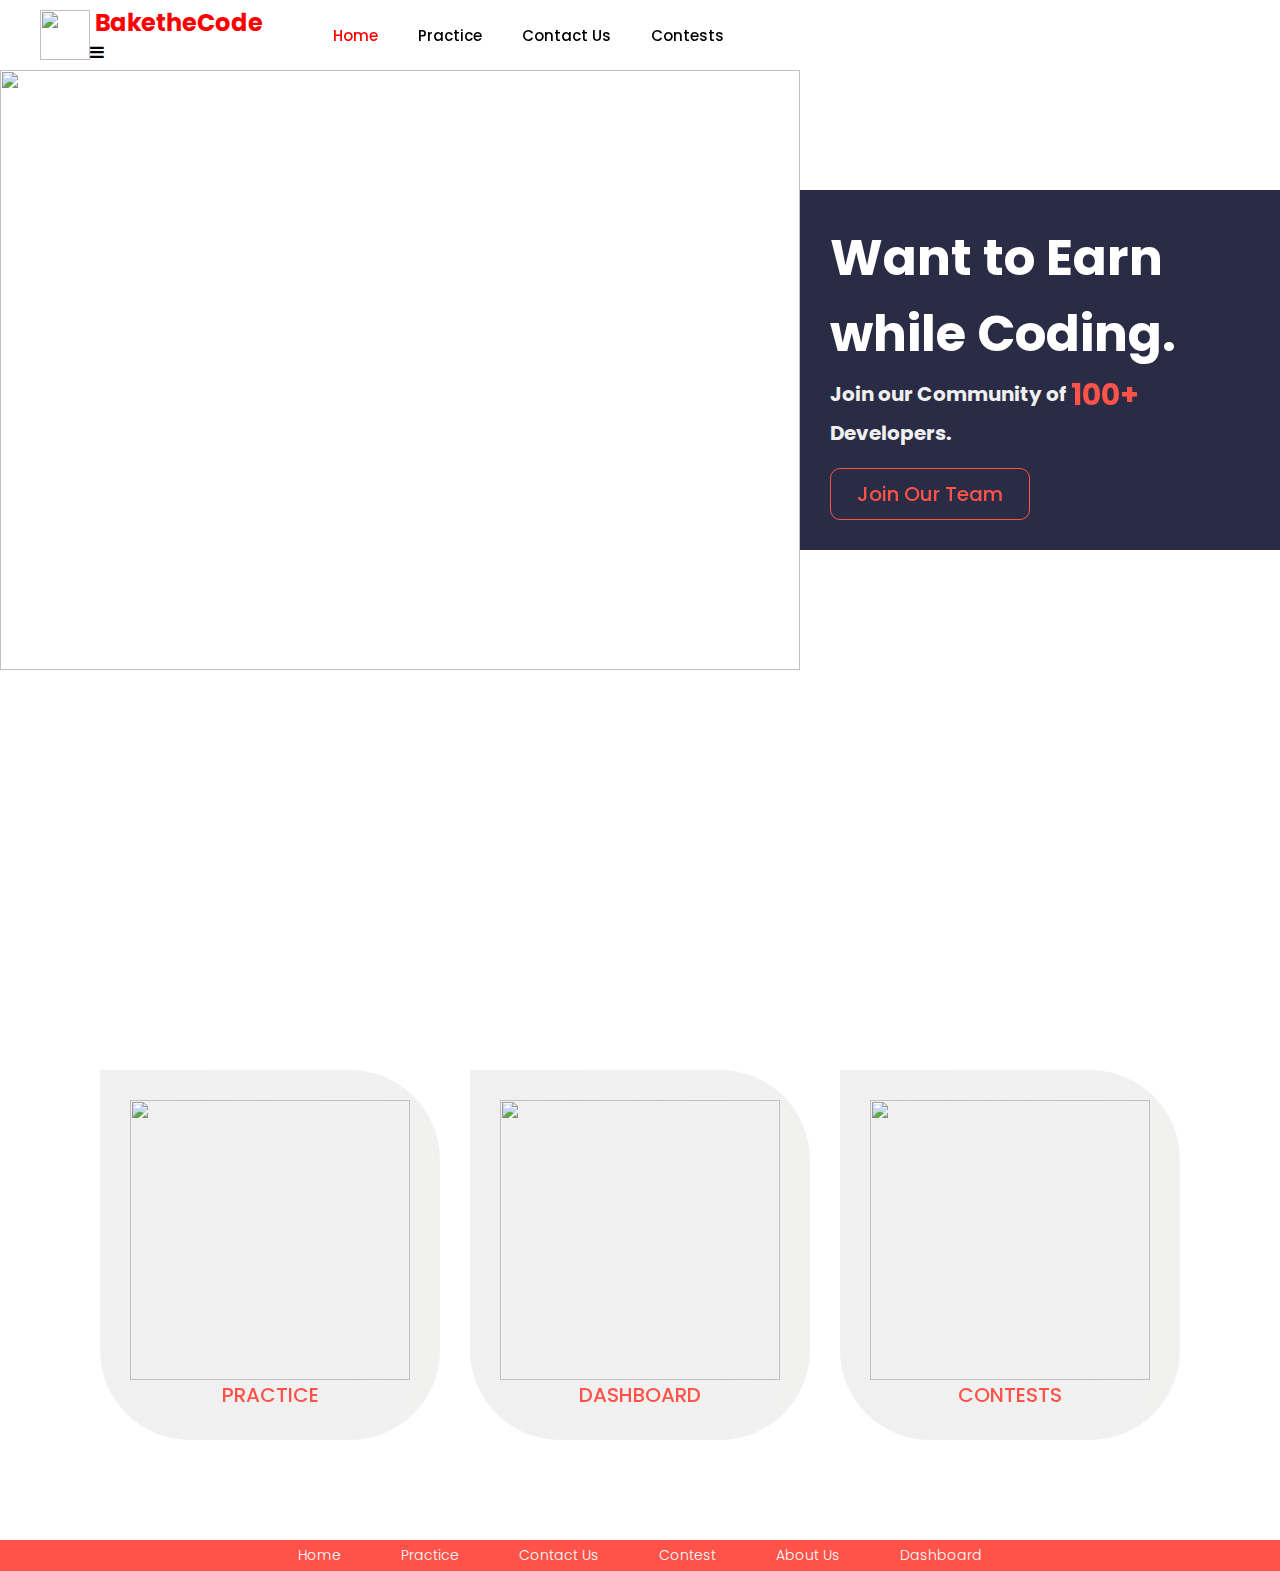
==== index.html @ 1bf8b15a "Update index.html" ====
<!DOCTYPE html>
<html lang="en">

<head>
    <meta charset="UTF-8">
    <meta name="viewport" content="width=device-width, initial-scale=1.0">
    <title>BaketheCode</title>
    <meta name="Author" content="BaketheCode" />
    <meta name="Description" content="Online Platform for Learning new Programming Languages and Online Coding Practices." />
    <meta name="Keywords" content="BaketheCode, bakethecode, Bakethecode, Online Coding Platform, Learn Coding Online, learn while code, earn while coding,
        learn C++, C, Java, C++ Practice problems, c practice problems, java practice problems, python practice problems, how to earn money while coding,
        best coding platform, best online coding platform, online coding compiler, online C++ compiler, online compilers for java, online compiler for python" />
    <link rel="stylesheet" href="https://cdnjs.cloudflare.com/ajax/libs/font-awesome/4.7.0/css/font-awesome.min.css">

    <link rel="stylesheet" href="css/style.css">
    <link rel="stylesheet" type="text/css" href="css/hover.css" media="all">
    <link rel="icon" href="/img/logo-red.png">
    <!--Including Sweetalert2 framework in the web app-->
    <script src="javascript/sweetalert/sweetalert2.min.js"></script>
    <link rel="stylesheet" href="javascript/sweetalert/sweetalert2.min.css">
</head>

<body>
    <!--Header-->
    <header id="header">
        <img src="img/logo-red.png" alt="" class="logo hvr-grow" height="50px" width="50px">
        <div class="logo-text">
            <h2 id="logo-text" style="color: red; padding-left: 5px;" class="logo-text">BaketheCode</h2>
            <i class="fa fa-bars" id="hamburger" onclick="mobileNav();"></i>
        </div>
        <ul id="nav">
            <li class="logo hvr-grow"><a href="index.html" style="color: red;">Home</a></li>
            <li class="logo hvr-grow"><a href="practice.html">Practice</a></li>
            <li class="logo hvr-grow"><a href="contact_us.html">Contact Us</a></li>
            <li class="logo hvr-grow"><a href="contests.html">Contests</a></li>
        </ul>
        <ul id="authentication-state-links">
            <li id="sign-in-link"><a href="Login.html" class="sign-in">Sign In</a></li>
            <li id="sign-up-link"><a href="Register.html" class="sign-up">Sign Up</a></li>
            <a href="" class="user-avatar-link">
                <div id="user-avatar">
                    <img src="img/logo-red.png" alt="" id="avatar" height="32px" width="32px">
                    <h5 id="username">username</h5>
                    <i class="fa fa-angle-down"></i>
                </div>
            </a>
            <li id="logout-link"><a href="" onclick="logout()" class="logout">Logout</a></li>
        </ul>
    </header>
    <!------Banner-->
    <section class="banner">
        <div class="banner-container">
            <img src="./svg/undraw_new_decade_n4qd.svg" alt="">
            <div class="banner-content">
                <h2>Want to Earn while Coding.</h2>
                <h3>Join our Community of <span class="hvr-wobble-vertical">100+</span> Developers.</h3>
                <a href="Register.html" class="sign-up hvr-grow">Join Our Team</a>
            </div>
        </div>
    </section>
    <!--<section class="banner-logged">
        <div class="banner-container">
            <img src="./svg/undraw_new_decade_n4qd.svg" alt="">
            <div class="banner-content">
                <h2>Want to Earn while Coding.</h2>
                <h3>Join our Community of <span class="hvr-wobble-vertical">100+</span> Developers.</h3>
                <a href="Register.html" class="sign-up hvr-grow">Join Our Team</a>
            </div>
        </div>
    </section>-->
    <section class="products">
        <a href="practice.html">
            <div class="card hvr-grow">
                <img src="./svg/undraw_programming_2svr.svg" alt="" class="hvr-wobble-vertical">
                <div>
                    <h3>PRACTICE</h3>
                </div>
            </div>
        </a>
        <a href="dashboard.html">
            <div class="card hvr-grow">
                <img src="./svg/undraw_dashboard_nklg.svg" alt="" class="hvr-wobble-vertical">
                <div>
                    <h3>DASHBOARD</h3>
                </div>
            </div>
        </a>
        <a href="contests.html">
            <div class="card hvr-grow">
                <img src="./svg/undraw_shared_workspace_hwky.svg" alt="" class="hvr-wobble-vertical">
                <div>
                    <h3>CONTESTS</h3>
                </div>
            </div>
        </a>
    </section>
    <!--Testimonials-->
    <!--Footer-->
    <section class="footer">
        <div class="links">
            <a href="index.html">Home</a>
            <a href="practice.html">Practice</a>
            <a href="contact_us.html">Contact Us</a>
            <a href="contests.html">Contest</a>
            <a href="about-us.html">About Us</a>
            <a href="dashboard.html">Dashboard</a>
        </div>
    </section>
    <script>
        // When the user scrolls the page, execute myFunction
        window.onscroll = function() {
            myFunction()
        };

        // Get the header
        var header = document.getElementById("header");
        var loggedheader = document.getElementById("logged-header");
        // Get the offset position of the navbar
        var sticky = header.offsetTop;

        // Add the sticky class to the header when you reach its scroll position. Remove "sticky" when you leave the scroll position
        function myFunction() {
            if (window.pageYOffset > sticky) {
                header.classList.add("sticky");

            } else {
                header.classList.remove("sticky");
            }
        }
    </script>
    <script>
        function mobileNav() {
            var height = document.getElementById("header");
            if (height.style.height === "40px") {
                document.getElementById("header").style.height = "295px";
                document.getElementById("nav").style.display = "block";
                document.getElementById("authentication-state-links").style.display = "block";
            } else {
                document.getElementById("header").style.height = "40px";
                document.getElementById("nav").style.display = "none";
                document.getElementById("authentication-state-links").style.display = "none";
            }
        }
    </script>
    <script src="https://www.gstatic.com/firebasejs/7.13.1/firebase-app.js"></script>
    <!-- TODO: Add SDKs for Firebase products that you want to use
     https://firebase.google.com/docs/web/setup#available-libraries -->
    <script src="https://www.gstatic.com/firebasejs/7.13.1/firebase-analytics.js"></script>
    <script src="https://www.gstatic.com/firebasejs/7.13.1/firebase-auth.js"></script>
    <script>
        function checkLogin() {
            firebase.auth().onAuthStateChanged(function(user) {
                if (user) {
                    // User is signed in.
                    console.log("User is already logged in.");
                    document.getElementById("sign-in-link").style.cssText = "display: none";
                    document.getElementById("sign-up-link").style.cssText = "display: none";
                    document.getElementById("logout-link").style.cssText = "display: flex";
                    document.getElementById("user-avatar").style.cssText = "display: flex";
                    document.getElementById("username").innerText = user.email;
                } else {
                    console.log("User is not logged in.");
                    document.getElementById("sign-in-link").style.cssText = "display: flex";
                    document.getElementById("sign-up-link").style.cssText = "display: flex";
                    document.getElementById("logout-link").style.cssText = "display: none";
                    document.getElementById("user-avatar").style.cssText = "display: none";
                }
            });
        }
    </script>
    <script>
        // Your web app's Firebase configuration
        var firebaseConfig = {
            apiKey: "AIzaSyAhqCG0zNjGhYKGLeEQfXMcdzbb8oHrRyE",
            authDomain: "bakethecode.firebaseapp.com",
            databaseURL: "https://bakethecode.firebaseio.com",
            projectId: "bakethecode",
            storageBucket: "bakethecode.appspot.com",
            messagingSenderId: "500298729385",
            appId: "1:500298729385:web:f976d794c09f415413a6b8",
            measurementId: "G-2XX6K8LV35"
        };
        // Initialize Firebase
        firebase.initializeApp(firebaseConfig);
        firebase.analytics();
        checkLogin();
    </script>

    <script src="javascript/index.js"></script>

</body>

</html>
---- css/style.css ----
@import url('https://fonts.googleapis.com/css?family=Poppins:400,500,600,700,800,900&display=swap');
    * {
        margin: 0;
        padding: 0;
        font-family: 'Poppins', sans-serif;
        box-sizing: border-box;
        transition: 0.2s;
    }
    
    html {
        scroll-behavior: smooth;
        transition: 0.1s;
    }
    
    body {
        width: 100%;
        min-height: 100vh;
        font-family: 'Poppins', sans-serif;
    }
    
    #header {
        position: sticky;
        top: 0;
        left: 0;
        width: 100%;
        z-index: 100;
        background: white;
        padding: 10px 40px;
        display: flex;
        align-items: center;
        height: 70px;
        justify-content: space-between;
    }
    
    #header ul {
        position: relative;
        display: flex;
        list-style-type: none;
    }
    
    #nav {
        justify-content: flex-start;
        align-items: center;
        margin-left: 50px;
        width: 100%;
    }
    
    #header ul li {
        position: relative;
        margin: 0px 20px;
    }
    
    #header ul li a {
        position: relative;
        color: black;
        font-size: 15px;
        text-decoration: none;
    }
    
    #header ul li a:hover {
        position: relative;
        color: #ff5349;
        cursor: pointer;
    }
    
    #header .sign-in,
    #header .sign-up,
    .sign-up,
    #header .logout {
        padding: 5px 15px 5px 15px;
        border: 1px solid #ff5349;
        border-radius: 10px;
        color: #ff5349;
        display: flex;
        align-items: center;
    }
    
    #header .sign-in:hover,
    #header .sign-up:hover,
    .sign-up:hover,
    #header .logout:hover {
        background: #ff5349;
        color: white;
        box-shadow: 0px 0px 10px 1px #ff5349;
    }
    
    #sign-in-link,
    #sign-up-link,
    #logout-link {
        display: none;
    }
    
    .sticky {
        align-items: center;
        width: 100%;
        z-index: 100;
        background: white;
        padding: 10px 40px;
        box-shadow: 0px 0px 10px 1px rgba(0, 0, 0, 0.1);
    }
    /*authentication state links */
    
    #authentication-state-links {
        flex-direction: row-reverse;
        width: 50%;
    }
    
    #user-avatar {
        background: rgba(248, 248, 248, 0.774);
        border-radius: 10px;
        display: none;
        position: static;
        flex-direction: row;
        align-items: center;
        z-index: 900;
        padding: 5px;
    }
    
    #user-avatar #username {
        margin: 0px 5px 0px 10px;
    }
    
    .banner {
        position: relative;
        min-height: 100vh;
        width: 100%;
    }
    
    .banner-container {
        display: flex;
        justify-content: space-between;
        align-items: center;
        position: relative;
    }
    
    .banner-container img {
        height: 600px;
        width: 800px;
    }
    
    .banner .banner-container .banner-content {
        display: flex;
        position: relative;
        padding: 30px;
        background: #292c44;
        flex-direction: column;
        justify-content: center;
    }
    
    .banner-content h2 {
        position: relative;
        font-size: 50px;
        color: white;
    }
    
    .banner-content h3 {
        position: relative;
        font-size: 20px;
        color: #f0f0f1;
    }
    
    .banner-content span {
        color: #ff5349;
        font-size: 30px;
    }
    
    .banner-content a {
        margin-top: 20px;
        text-align: center;
        padding: 10px;
        color: #ff5349;
        text-decoration: none;
        width: 200px;
    }
    
    .products {
        display: flex;
        position: relative;
        background-image: url(../svg/redbackground.svg);
        background-size: cover;
        width: 100%;
        padding: 100px;
        justify-content: space-between;
    }
    
    .products .card {
        display: flex;
        padding: 30px;
        flex-wrap: wrap;
        flex-direction: column;
        border-radius: 0px 90px 90px 90px;
        position: relative;
        background: linear-gradient(to right, #f0f0f1, #f1f1f0);
        justify-content: center;
        align-items: center;
    }
    
    .products .card:hover {
        box-shadow: 0px 1px 20px 1px rgba(0, 0, 0, 0.1);
        background: linear-gradient(to right, #f1f1f0, white);
    }
    
    .products .card img {
        height: 280px;
        width: 280px;
    }
    
    .products .card h3,
    a {
        text-decoration: none;
        font-weight: 500;
        color: #ff5349;
        font-size: 20px;
    }
    /*Customization of Footer Section */
    
    .footer {
        display: flex;
        position: relative;
        flex-direction: row;
        background-color: #292c44;
    }
    
    .footer .links {
        display: flex;
        width: 100%;
        background-color: #ff5349;
        justify-content: center;
        position: relative;
    }
    
    .footer .links a {
        position: relative;
        color: white;
        font-weight: 300;
        font-size: 14px;
        margin: 5px 30px;
    }
    
    .footer .links a:hover {
        text-decoration: underline;
    }
    /* Login Page Designs *****************************/
    /*Login Page as .login and signup page as .signup*/
    
    .login-container {
        min-height: 100vh;
        background: url(/svg/login-page.svg);
        background-size: cover;
        position: relative;
        display: flex;
        flex-direction: column;
    }
    
    .main-container {
        display: absolute;
    }
    
    .bg {
        animation: slide 3s ease-in-out infinite alternate;
        background-image: linear-gradient(-60deg, #18cdca 50%, #4f80e1 50%);
        bottom: 0;
        left: -50%;
        opacity: .5;
        position: fixed;
        right: -50%;
        top: 0;
        z-index: -1;
    }
    
    .bg2 {
        animation-direction: alternate-reverse;
        animation-duration: 4s;
    }
    
    .bg3 {
        animation-duration: 5s;
    }
    
    @keyframes slide {
        0% {
            transform: translateX(-25%);
        }
        100% {
            transform: translateX(25%);
        }
    }
    
    .signup-container {
        min-height: 100vh;
        position: relative;
        display: flex;
        flex-direction: column;
    }
    
    @keyframes bg-pan-left {
        0% {
            background-position: 100% 50%
        }
        100% {
            background-position: 0 50%
        }
    }
    
    .login-header,
    .signup-header {
        position: absolute;
        width: 100%;
    }
    
    .login-header ul,
    .signup-header ul {
        display: flex;
        list-style-type: none;
        justify-content: flex-end;
        margin-right: 50px;
        align-items: center;
    }
    
    .login-header ul li,
    .signup-header ul li {
        position: relative;
        padding: 20px;
    }
    
    .login-header ul li a,
    .signup-header ul li a {
        color: white;
        font-size: 1em;
        font-weight: 300;
    }
    
    .login-header ul li a:hover,
    .signup-header ul li a:hover {
        color: #ff5349;
    }
    
    #Register,
    #Login {
        display: block;
        padding: 10px 20px;
        border: 1px solid #18c;
        border-radius: 10px;
    }
    
    #Register:hover,
    #Login:hover {
        background: #4f80e1;
        color: white;
        border: 1px solid #4f80e1;
    }
    
    .login-form-container,
    .signup-form-container {
        background: url(/svg/login-box-svg.svg) center;
        display: flex;
        background-size: cover;
        background-repeat: no-repeat;
        position: relative;
        flex-direction: column;
        align-items: center;
        margin: auto;
        padding: 100px 100px 0px 100px;
        border-radius: 20px;
    }
    
    .login-content,
    .signup-content {
        display: flex;
        position: relative;
        flex-direction: column;
        align-items: center;
        top: -70px;
    }
    
    .login-form-container h2,
    .signup-form-container h2 {
        color: white;
        font-size: 40px;
        position: relative;
    }
    
    .login-form-container img,
    .signup-form-container img {
        position: relative;
        height: 100px;
        width: 100px;
    }
    
    .login-form-container h1,
    .signup-form-container h1 {
        font-size: 30px;
        position: relative;
        color: #4ce9ac;
    }
    
    .login-form-container h3,
    .signup-form-container h3 {
        color: #4f80e1;
        position: relative;
        font-size: 25px;
        font-weight: 600;
    }
    
    .login-form,
    .signup-form {
        display: flex;
        position: relative;
        flex-direction: column;
        top: -40px;
    }
    
    .login-form .input,
    .signup-form .input {
        margin-top: 20px;
        position: relative;
        display: flex;
        align-items: center;
        border: 1px solid #ddd;
    }
    
    .login-form .input:focus,
    .signup-form .input:focus {
        border-color: #ff5349;
    }
    
    .login-form .input input,
    .signup-form .input input {
        border: none;
        width: 88%;
        padding: 5px;
        outline: none;
        border-width: 0px;
    }
    
    .login-form .input input::placeholder,
    .signup-form .input input::placeholder {
        color: rgba(0, 0, 0, 0.2);
    }
    
    .login-form .input img,
    .signup-form .input img {
        height: 30px;
        width: 30px;
        padding: 5px;
        background: #4f80e1;
    }
    /* For login.html page */
    
    #forgot-password {
        display: flex;
        text-align: right;
        padding: 8px;
        justify-content: flex-end;
        font-size: 10px;
        text-decoration: underline;
        color: #9a9b9a;
    }
    
    .login-form .login {
        background: #4ce9ac;
        border: none;
        padding: 8px;
        color: white;
        font-size: 16px;
        outline: none;
    }
    
    .signup-form .signup {
        background: #4ce9ac;
        border: none;
        margin-top: 20px;
        padding: 8px;
        color: white;
        font-size: 16px;
        outline: none;
    }
    
    .login-form .login:hover,
    .signup-form .signup:hover {
        background: #4f80e1;
    }
    
    .seperate-hr {
        display: flex;
        position: relative;
        justify-content: space-between;
        align-items: center;
        top: 10px;
    }
    
    .seperate-hr p {
        font-size: 16px;
        color: rgba(0, 0, 0, 0.4);
    }
    
    .hr {
        width: 90px;
        background: rgba(0, 0, 0, 0.1);
        height: 1px;
    }
    
    .login-form .create-account,
    .signup-form .existing-user {
        font-size: 13px;
        text-align: center;
        margin: 10px;
        text-decoration: underline;
        color: #4f80e1;
    }
    
    .design {
        font-size: 12px;
        text-align: center;
        margin-top: 20px;
    }
    
    .design span {
        color: red;
    }
    /**********Media Queries for Multiple Device support and Resonsive website */
    
    @media only screen and (min-width: 1400px) {
        .banner-container img {
            height: 60%;
            width: 80%;
        }
        .products {
            padding: 100px 200px;
        }
        .products .card {
            padding: 60px;
        }
    }
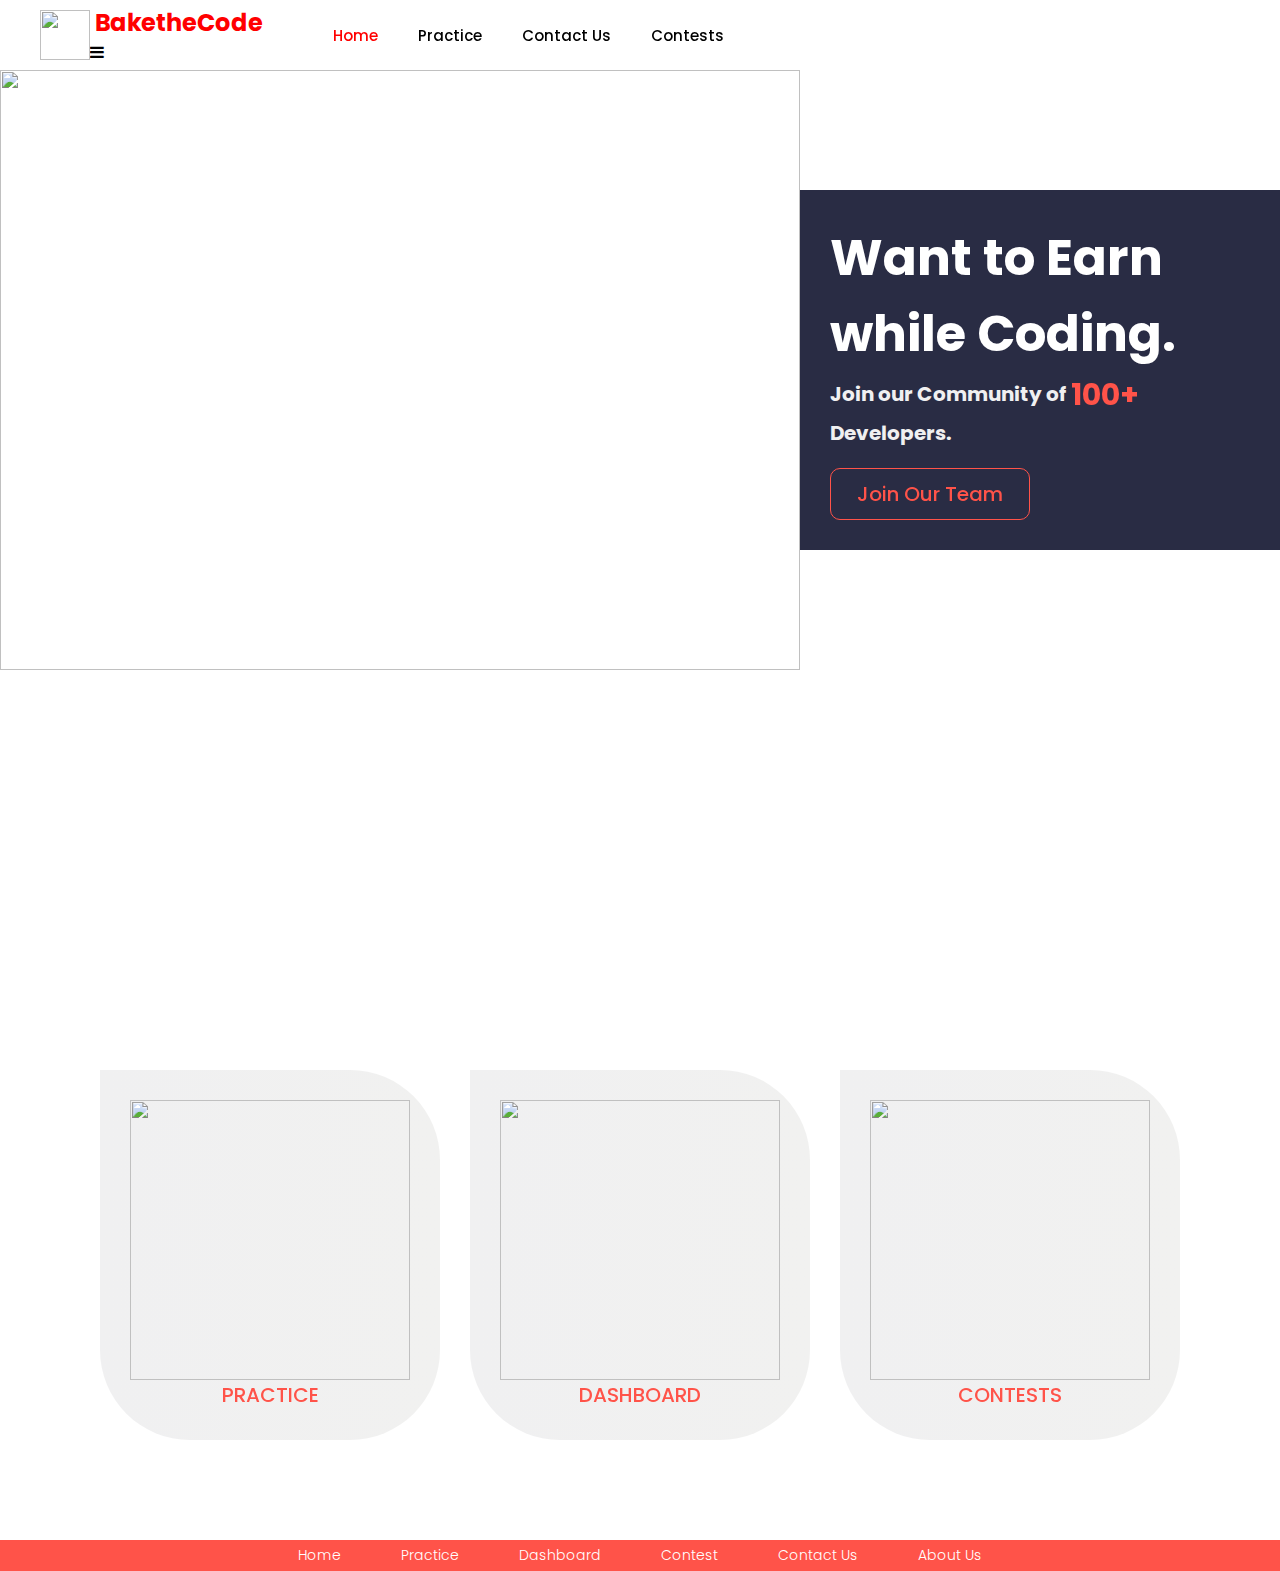
==== commit 75835dc9: "updated footer links arrangement" ====
--- a/index.html
+++ b/index.html
@@ -24,7 +24,7 @@
     <!--Header-->
     <header id="header">
         <img src="img/logo-red.png" alt="" class="logo hvr-grow" height="50px" width="50px">
-        <div class="logo-text">
+        <div class="logo-text" id="mobile-nav">
             <h2 id="logo-text" style="color: red; padding-left: 5px;" class="logo-text">BaketheCode</h2>
             <i class="fa fa-bars" id="hamburger" onclick="mobileNav();"></i>
         </div>
@@ -100,10 +100,10 @@
         <div class="links">
             <a href="index.html">Home</a>
             <a href="practice.html">Practice</a>
+            <a href="dashboard.html">Dashboard</a>
+            <a href="contests.html">Contest</a>
             <a href="contact_us.html">Contact Us</a>
-            <a href="contests.html">Contest</a>
             <a href="about-us.html">About Us</a>
-            <a href="dashboard.html">Dashboard</a>
         </div>
     </section>
     <script>
@@ -128,20 +128,7 @@
             }
         }
     </script>
-    <script>
-        function mobileNav() {
-            var height = document.getElementById("header");
-            if (height.style.height === "40px") {
-                document.getElementById("header").style.height = "295px";
-                document.getElementById("nav").style.display = "block";
-                document.getElementById("authentication-state-links").style.display = "block";
-            } else {
-                document.getElementById("header").style.height = "40px";
-                document.getElementById("nav").style.display = "none";
-                document.getElementById("authentication-state-links").style.display = "none";
-            }
-        }
-    </script>
+
     <script src="https://www.gstatic.com/firebasejs/7.13.1/firebase-app.js"></script>
     <!-- TODO: Add SDKs for Firebase products that you want to use
      https://firebase.google.com/docs/web/setup#available-libraries -->
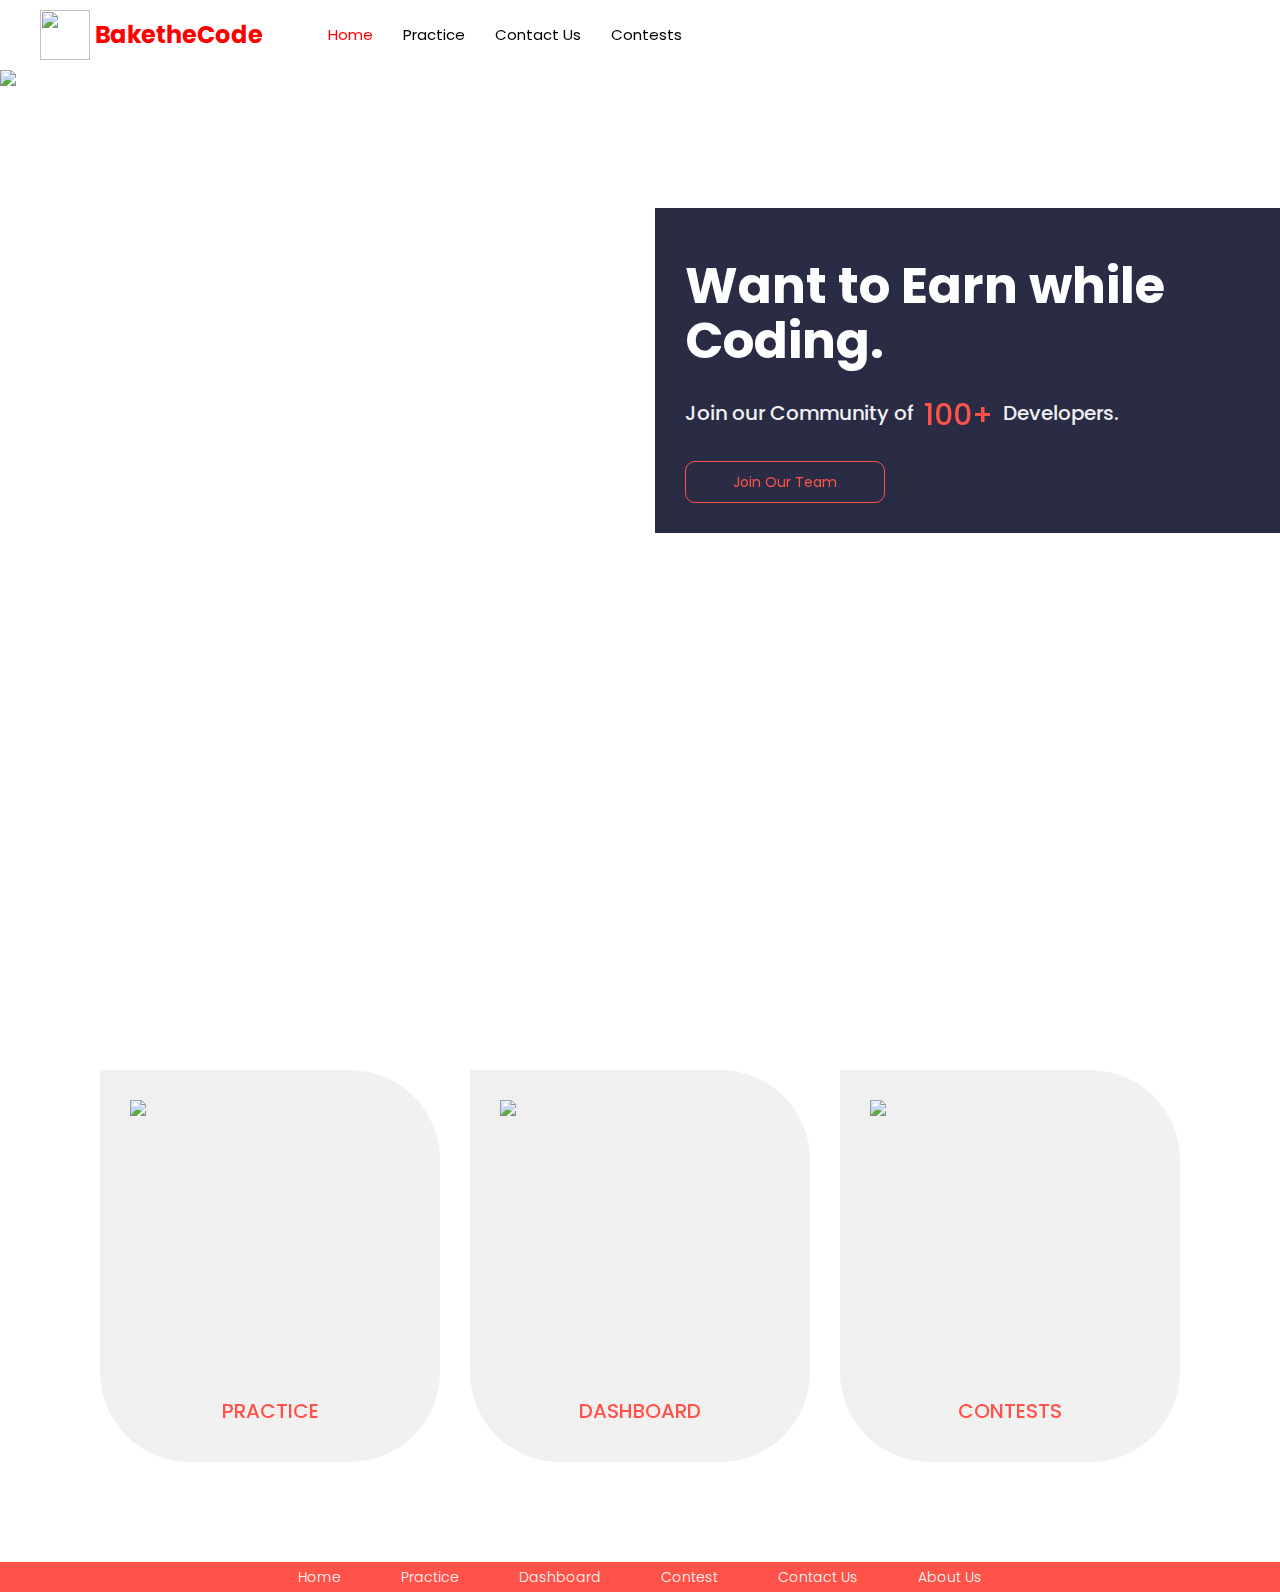
==== commit f5bf7425: "updated modals" ====
--- a/index.html
+++ b/index.html
@@ -4,24 +4,56 @@
 <head>
     <meta charset="UTF-8">
     <meta name="viewport" content="width=device-width, initial-scale=1.0">
+
+    <!--Website Information for SEO-->
     <title>BaketheCode</title>
     <meta name="Author" content="BaketheCode" />
     <meta name="Description" content="Online Platform for Learning new Programming Languages and Online Coding Practices." />
     <meta name="Keywords" content="BaketheCode, bakethecode, Bakethecode, Online Coding Platform, Learn Coding Online, learn while code, earn while coding,
         learn C++, C, Java, C++ Practice problems, c practice problems, java practice problems, python practice problems, how to earn money while coding,
         best coding platform, best online coding platform, online coding compiler, online C++ compiler, online compilers for java, online compiler for python" />
-    <link rel="stylesheet" href="https://cdnjs.cloudflare.com/ajax/libs/font-awesome/4.7.0/css/font-awesome.min.css">
-
+
+    <!-- Schema.org markup for Google+ -->
+    <meta itemprop="name" content="BaketheCode">
+    <meta itemprop="description" content="Online Platform for Learning new Programming Languages and Online Coding Practices.">
+    <meta itemprop="image" content="https://s3.amazonaws.com/creativetim_bucket/products/12/opt_login_template.jpg">
+
+    <!-- Twitter Card data -->
+    <meta name="twitter:card" content="summary">
+    <meta name="twitter:site" content="bakethecode.me">
+    <meta name="twitter:title" content="BaketheCode">
+    <meta name="twitter:description" content="Online Platform for Learning new Programming Languages and Online Coding Practices.">
+    <meta name="twitter:creator" content="@theroushan">
+    <meta name="twitter:image" content="https://s3.amazonaws.com/creativetim_bucket/products/12/opt_login_template.jpg">
+
+    <!-- Open Graph data -->
+    <meta property="og:title" content="BaketheCode" />
+    <meta property="og:type" content="article" />
+    <meta property="og:url" content="https://bakethecode.me" />
+    <meta property="og:image" content="https://s3.amazonaws.com/creativetim_bucket/products/12/opt_login_template.jpg" />
+    <meta property="og:description" content="Online Platform for Learning new Programming Languages and Online Coding Practices." />
+    <meta property="og:site_name" content="BaketheCode" />
+
+    <link rel="icon" href="/img/logo-red.png">
+
+    <!-- Including required CSS -->
+    <link href="css/bootstrap/bootstrap.css" rel="stylesheet" />
+    <link href="css/bootstrap/login-register.css" rel="stylesheet" />
     <link rel="stylesheet" href="css/style.css">
     <link rel="stylesheet" type="text/css" href="css/hover.css" media="all">
-    <link rel="icon" href="/img/logo-red.png">
-    <!--Including Sweetalert2 framework in the web app-->
-    <script src="javascript/sweetalert/sweetalert2.min.js"></script>
-    <link rel="stylesheet" href="javascript/sweetalert/sweetalert2.min.css">
+
+    <!--Including Required Javascript Files-->
+    <script src="css/bootstrap/jquery-1.10.2.js" type="text/javascript"></script>
+    <script src="css/bootstrap/bootstrap.js" type="text/javascript"></script>
+
+    <!-- Fontawesome CDN Network -->
+    <link rel="stylesheet" href="https://cdnjs.cloudflare.com/ajax/libs/font-awesome/4.7.0/css/font-awesome.min.css">
+    <link rel="stylesheet" href="https://netdna.bootstrapcdn.com/font-awesome/4.0.3/css/font-awesome.css">
+
 </head>
 
 <body>
-    <!--Header-->
+    <!-- Header -->
     <header id="header">
         <img src="img/logo-red.png" alt="" class="logo hvr-grow" height="50px" width="50px">
         <div class="logo-text" id="mobile-nav">
@@ -35,8 +67,8 @@
             <li class="logo hvr-grow"><a href="contests.html">Contests</a></li>
         </ul>
         <ul id="authentication-state-links">
-            <li id="sign-in-link"><a href="Login.html" class="sign-in">Sign In</a></li>
-            <li id="sign-up-link"><a href="Register.html" class="sign-up">Sign Up</a></li>
+            <li id="sign-in-link"><a class="sign-in" data-toggle="modal" href="javascript:void(0)" onclick="openLoginModal();">Sign In</a></li>
+            <li id="sign-up-link"><a class="sign-up" data-toggle="modal" href="javascript:void(0)" onclick="openRegisterModal();" style="background-color: #ff5349; color: white;">Sign Up</a></li>
             <a href="" class="user-avatar-link">
                 <div id="user-avatar">
                     <img src="img/logo-red.png" alt="" id="avatar" height="32px" width="32px">
@@ -44,34 +76,101 @@
                     <i class="fa fa-angle-down"></i>
                 </div>
             </a>
-            <li id="logout-link"><a href="" onclick="logout()" class="logout">Logout</a></li>
+            <li id="logout-link"><a href="index.html" onclick="logout()" class="logout">Logout</a></li>
         </ul>
     </header>
+
+    <!-- Modal Box for User Signin and SignUp -->
+    <div class="modal fade login" id="loginModal">
+        <div class="modal-dialog login animated">
+            <div class="modal-content">
+                <div class="modal-header">
+                    <button type="button" class="close" data-dismiss="modal" aria-hidden="true">&times;</button>
+                    <h4 class="modal-title">Login with</h4>
+                </div>
+                <div class="modal-body">
+                    <div class="box">
+                        <div class="content">
+                            <div class="social">
+                                <a class="circle github" href="#">
+                                    <i class="fa fa-github fa-fw"></i>
+                                </a>
+                                <a id="google_login" class="circle google" href="#" onclick="signInWithGoogle();">
+                                    <i class="fa fa-google-plus fa-fw"></i>
+                                </a>
+                                <a id="facebook_login" class="circle facebook" href="#">
+                                    <i class="fa fa-facebook fa-fw"></i>
+                                </a>
+                            </div>
+                            <div class="division">
+                                <div class="line l"></div>
+                                <span>or</span>
+                                <div class="line r"></div>
+                            </div>
+                            <div class="error"></div>
+                            <div class="form loginBox">
+                                <form method="" action="" accept-charset="UTF-8" id="login-form">
+                                    <input id="login-email" class="form-control" type="text" placeholder="Email" name="email">
+                                    <input id="login-password" class="form-control" type="password" placeholder="Password" name="password">
+                                    <input class="btn btn-default btn-login" type="button" value="Login" onclick="login()">
+                                    <a href="forgot_password.html" style="color: #ff5349;">Forgot Password?</a>
+                                </form>
+                            </div>
+                        </div>
+                    </div>
+                    <div class="box">
+                        <div class="content registerBox" style="display:none;">
+                            <div class="form">
+                                <form method="" html="{:multipart=>true}" data-remote="true" action="" accept-charset="UTF-8" id="signup-form">
+                                    <input id="signup-email" class="form-control" type="text" placeholder="Email" name="email">
+                                    <input id="signup-password" class="form-control" type="password" placeholder="Password" name="password">
+                                    <input id="signup-password-confirmation" class="form-control" type="password" placeholder="Repeat Password" name="password_confirmation">
+                                    <input class="btn btn-default btn-register" type="button" value="Create account" name="commit" onclick="signup()">
+                                </form>
+                            </div>
+                        </div>
+                    </div>
+                </div>
+                <div class=" modal-footer">
+                    <div class="forgot login-footer">
+                        <span>Looking to
+                             <a href="javascript: showRegisterForm();" style="color: #ff5349;">create an account</a>
+                        ?</span>
+                    </div>
+                    <div class="forgot register-footer" style="display:none">
+                        <span>Already have an account?</span>
+                        <a href="javascript: showLoginForm();" style="color: #ff5349;">Login</a>
+                    </div>
+                </div>
+            </div>
+        </div>
+    </div>
+    </div>
     <!------Banner-->
     <section class="banner">
         <div class="banner-container">
-            <img src="./svg/undraw_new_decade_n4qd.svg" alt="">
+            <img src="./svg/undraw_new_decade_n4qd.svg" alt=" ">
             <div class="banner-content">
                 <h2>Want to Earn while Coding.</h2>
                 <h3>Join our Community of <span class="hvr-wobble-vertical">100+</span> Developers.</h3>
-                <a href="Register.html" class="sign-up hvr-grow">Join Our Team</a>
+                <a href="javascript: openLoginModal();" class="sign-up hvr-grow">Join Our Team</a>
             </div>
         </div>
     </section>
-    <!--<section class="banner-logged">
-        <div class="banner-container">
-            <img src="./svg/undraw_new_decade_n4qd.svg" alt="">
-            <div class="banner-content">
+    <!--<section class="banner-logged ">
+        <div class="banner-container ">
+            <img src="./svg/undraw_new_decade_n4qd.svg " alt=" ">
+            <div class="banner-content ">
                 <h2>Want to Earn while Coding.</h2>
-                <h3>Join our Community of <span class="hvr-wobble-vertical">100+</span> Developers.</h3>
-                <a href="Register.html" class="sign-up hvr-grow">Join Our Team</a>
+                <h3>Join our Community of <span class="hvr-wobble-vertical ">100+</span> Developers.</h3>
+                <a href="Register.html " class="sign-up hvr-grow ">Join Our Team</a>
             </div>
         </div>
     </section>-->
     <section class="products">
         <a href="practice.html">
             <div class="card hvr-grow">
-                <img src="./svg/undraw_programming_2svr.svg" alt="" class="hvr-wobble-vertical">
+                <img src="./svg/undraw_programming_2svr.svg" alt=" " class="hvr-wobble-vertical">
                 <div>
                     <h3>PRACTICE</h3>
                 </div>
@@ -79,7 +178,7 @@
         </a>
         <a href="dashboard.html">
             <div class="card hvr-grow">
-                <img src="./svg/undraw_dashboard_nklg.svg" alt="" class="hvr-wobble-vertical">
+                <img src="./svg/undraw_dashboard_nklg.svg" alt=" " class="hvr-wobble-vertical">
                 <div>
                     <h3>DASHBOARD</h3>
                 </div>
@@ -87,7 +186,7 @@
         </a>
         <a href="contests.html">
             <div class="card hvr-grow">
-                <img src="./svg/undraw_shared_workspace_hwky.svg" alt="" class="hvr-wobble-vertical">
+                <img src="./svg/undraw_shared_workspace_hwky.svg" alt=" " class="hvr-wobble-vertical">
                 <div>
                     <h3>CONTESTS</h3>
                 </div>
@@ -114,11 +213,10 @@
 
         // Get the header
         var header = document.getElementById("header");
-        var loggedheader = document.getElementById("logged-header");
         // Get the offset position of the navbar
         var sticky = header.offsetTop;
 
-        // Add the sticky class to the header when you reach its scroll position. Remove "sticky" when you leave the scroll position
+        // Add the sticky class to the header when you reach its scroll position. Remove "sticky " when you leave the scroll position
         function myFunction() {
             if (window.pageYOffset > sticky) {
                 header.classList.add("sticky");
@@ -129,52 +227,31 @@
         }
     </script>
 
-    <script src="https://www.gstatic.com/firebasejs/7.13.1/firebase-app.js"></script>
+    <script src="https://www.gstatic.com/firebasejs/7.13.1/firebase-app.js "></script>
     <!-- TODO: Add SDKs for Firebase products that you want to use
      https://firebase.google.com/docs/web/setup#available-libraries -->
-    <script src="https://www.gstatic.com/firebasejs/7.13.1/firebase-analytics.js"></script>
-    <script src="https://www.gstatic.com/firebasejs/7.13.1/firebase-auth.js"></script>
+    <script src="https://www.gstatic.com/firebasejs/7.13.1/firebase-analytics.js "></script>
+    <script src="https://www.gstatic.com/firebasejs/7.13.1/firebase-auth.js "></script>
+    <script src="javascript/app.js "></script>
     <script>
-        function checkLogin() {
-            firebase.auth().onAuthStateChanged(function(user) {
-                if (user) {
-                    // User is signed in.
-                    console.log("User is already logged in.");
-                    document.getElementById("sign-in-link").style.cssText = "display: none";
-                    document.getElementById("sign-up-link").style.cssText = "display: none";
-                    document.getElementById("logout-link").style.cssText = "display: flex";
-                    document.getElementById("user-avatar").style.cssText = "display: flex";
-                    document.getElementById("username").innerText = user.email;
-                } else {
-                    console.log("User is not logged in.");
-                    document.getElementById("sign-in-link").style.cssText = "display: flex";
-                    document.getElementById("sign-up-link").style.cssText = "display: flex";
-                    document.getElementById("logout-link").style.cssText = "display: none";
-                    document.getElementById("user-avatar").style.cssText = "display: none";
-                }
-            });
-        }
+        firebase.auth().onAuthStateChanged(function(user) {
+            if (user) {
+                // User is signed in.
+                console.log("User is already logged in.");
+                document.getElementById("sign-in-link").style.cssText = "display: none ";
+                document.getElementById("sign-up-link").style.cssText = "display: none ";
+                document.getElementById("logout-link").style.cssText = "display: flex ";
+                document.getElementById("user-avatar").style.cssText = "display: flex ";
+                document.getElementById("username").innerText = user.email;
+            } else {
+                console.log("User is not logged in.");
+                document.getElementById("sign-in-link").style.cssText = "display: flex ";
+                document.getElementById("sign-up-link").style.cssText = "display: flex ";
+                document.getElementById("logout-link").style.cssText = "display: none ";
+                document.getElementById("user-avatar").style.cssText = "display: none ";
+            }
+        });
     </script>
-    <script>
-        // Your web app's Firebase configuration
-        var firebaseConfig = {
-            apiKey: "AIzaSyAhqCG0zNjGhYKGLeEQfXMcdzbb8oHrRyE",
-            authDomain: "bakethecode.firebaseapp.com",
-            databaseURL: "https://bakethecode.firebaseio.com",
-            projectId: "bakethecode",
-            storageBucket: "bakethecode.appspot.com",
-            messagingSenderId: "500298729385",
-            appId: "1:500298729385:web:f976d794c09f415413a6b8",
-            measurementId: "G-2XX6K8LV35"
-        };
-        // Initialize Firebase
-        firebase.initializeApp(firebaseConfig);
-        firebase.analytics();
-        checkLogin();
-    </script>
-
-    <script src="javascript/index.js"></script>
-
 </body>
 
 </html>--- a/css/bootstrap/login-register.css
+++ b/css/bootstrap/login-register.css
@@ -0,0 +1,320 @@
+/*
+ *
+ * login-register modal
+ * 
+ * 
+ */
+
+
+/*  Shake animation  */
+
+@charset "UTF-8";
+.animated {
+    -webkit-animation-duration: 1s;
+    -moz-animation-duration: 1s;
+    -o-animation-duration: 1s;
+    animation-duration: 1s;
+    -webkit-animation-fill-mode: both;
+    -moz-animation-fill-mode: both;
+    -o-animation-fill-mode: both;
+    animation-fill-mode: both;
+}
+
+.animated.hinges {
+    -webkit-animation-duration: 2s;
+    -moz-animation-duration: 2s;
+    -o-animation-duration: 2s;
+    animation-duration: 2s;
+}
+
+.animated.slow {
+    -webkit-animation-duration: 3s;
+    -moz-animation-duration: 3s;
+    -o-animation-duration: 3s;
+    animation-duration: 3s;
+}
+
+.animated.snail {
+    -webkit-animation-duration: 4s;
+    -moz-animation-duration: 4s;
+    -o-animation-duration: 4s;
+    animation-duration: 4s;
+}
+
+@-webkit-keyframes shake {
+    0%,
+    100% {
+        -webkit-transform: translateX(0);
+    }
+    10%,
+    30%,
+    50%,
+    70%,
+    90% {
+        -webkit-transform: translateX(-10px);
+    }
+    20%,
+    40%,
+    60%,
+    80% {
+        -webkit-transform: translateX(10px);
+    }
+}
+
+@-moz-keyframes shake {
+    0%,
+    100% {
+        -moz-transform: translateX(0);
+    }
+    10%,
+    30%,
+    50%,
+    70%,
+    90% {
+        -moz-transform: translateX(-10px);
+    }
+    20%,
+    40%,
+    60%,
+    80% {
+        -moz-transform: translateX(10px);
+    }
+}
+
+@-o-keyframes shake {
+    0%,
+    100% {
+        -o-transform: translateX(0);
+    }
+    10%,
+    30%,
+    50%,
+    70%,
+    90% {
+        -o-transform: translateX(-10px);
+    }
+    20%,
+    40%,
+    60%,
+    80% {
+        -o-transform: translateX(10px);
+    }
+}
+
+@keyframes shake {
+    0%,
+    100% {
+        transform: translateX(0);
+    }
+    10%,
+    30%,
+    50%,
+    70%,
+    90% {
+        transform: translateX(-10px);
+    }
+    20%,
+    40%,
+    60%,
+    80% {
+        transform: translateX(10px);
+    }
+}
+
+.shake {
+    -webkit-animation-name: shake;
+    -moz-animation-name: shake;
+    -o-animation-name: shake;
+    animation-name: shake;
+}
+
+.blur-background {
+    filter: blur(8px);
+    -webkit-filter: blur(8px);
+}
+
+.modal {
+    background: rgba(0, 0, 0, 0.5);
+}
+
+.login .modal-dialog {
+    width: 350px;
+}
+
+.login .modal-footer {
+    border-top: 0;
+    margin-top: 0px;
+    padding: 10px 20px 20px;
+}
+
+.login .modal-header {
+    border: 0 none;
+    padding: 15px 15px 15px;
+    /*     padding: 11px 15px; */
+}
+
+.login .division {
+    float: none;
+    margin: 0 auto 18px;
+    overflow: hidden;
+    position: relative;
+    text-align: center;
+    width: 100%;
+}
+
+.login .division .line {
+    border-top: 1px solid #DFDFDF;
+    position: absolute;
+    top: 10px;
+    width: 34%;
+}
+
+.login .division .line.l {
+    left: 0;
+}
+
+.login .division .line.r {
+    right: 0;
+}
+
+.login .division span {
+    color: #424242;
+    font-size: 17px;
+}
+
+.login .box .social {
+    float: none;
+    margin: 0 auto 30px;
+    text-align: center;
+}
+
+.login .social .circle {
+    background-color: #EEEEEE;
+    color: #FFFFFF;
+    border-radius: 100px;
+    display: inline-block;
+    margin: 0 17px;
+    padding: 15px;
+}
+
+.login .social .circle .fa {
+    font-size: 16px;
+}
+
+.login .social .facebook {
+    background-color: #455CA8;
+    color: #FFFFFF;
+}
+
+.login .social .google {
+    background-color: #F74933;
+}
+
+.login .social .github {
+    background-color: #403A3A;
+}
+
+.login .facebook:hover {
+    background-color: #6E83CD;
+}
+
+.login .google:hover {
+    background-color: #FF7566;
+}
+
+.login .github:hover {
+    background-color: #4D4D4d;
+    ;
+}
+
+.login .forgot {
+    color: #797979;
+    margin-left: 0;
+    overflow: hidden;
+    text-align: center;
+    width: 100%;
+}
+
+.login .btn-login,
+.registerBox .btn-register {
+    background-color: #ff5349;
+    border-color: #ff5349;
+    border-width: 0;
+    color: #FFFFFF;
+    display: block;
+    margin: 0 auto;
+    padding: 15px 50px;
+    text-transform: uppercase;
+    width: 100%;
+}
+
+.login .btn-login:hover,
+.registerBox .btn-register:hover {
+    background-color: #da241b;
+    color: #FFFFFF;
+}
+
+.login .form-control {
+    border-radius: 3px;
+    background-color: rgba(0, 0, 0, 0.09);
+    box-shadow: 0 1px 0px 0px rgba(0, 0, 0, 0.09) inset;
+    color: #FFFFFF;
+}
+
+.login .form-control:hover {
+    background-color: rgba(0, 0, 0, .16);
+}
+
+.login .form-control:focus {
+    box-shadow: 0 1px 0 0 rgba(0, 0, 0, 0.04) inset;
+    background-color: rgba(0, 0, 0, 0.23);
+    color: #FFFFFF;
+}
+
+.login .box .form input[type="text"],
+.login .box .form input[type="password"] {
+    border-radius: 3px;
+    border: none;
+    color: #333333;
+    font-size: 16px;
+    height: 46px;
+    margin-bottom: 5px;
+    padding: 13px 12px;
+    width: 100%;
+}
+
+@media (max-width:400px) {
+    .login .modal-dialog {
+        width: 100%;
+    }
+}
+
+.big-login,
+.big-register {
+    background-color: #ff5349;
+    color: #FFFFFF;
+    border-radius: 7px;
+    border-width: 2px;
+    font-size: 14px;
+    font-style: normal;
+    outline: none;
+    font-weight: 200;
+    padding: 16px 60px;
+    text-transform: uppercase;
+    transition: all 0.3s ease 0s;
+}
+
+.big-login:hover {
+    background-color: #da241b;
+    color: #FFFFFF;
+}
+
+.big-register {
+    background-color: rgba(0, 0, 0, .0);
+    color: #ff5349;
+    border-color: #ff5349;
+}
+
+.big-register:hover {
+    border-color: #da241b
+}--- a/css/style.css
+++ b/css/style.css
@@ -1,534 +1,762 @@
-    @import url('https://fonts.googleapis.com/css?family=Poppins:400,500,600,700,800,900&display=swap');
-    * {
-        margin: 0;
-        padding: 0;
-        font-family: 'Poppins', sans-serif;
-        box-sizing: border-box;
-        transition: 0.2s;
-    }
-    
-    html {
-        scroll-behavior: smooth;
-        transition: 0.1s;
-    }
-    
-    body {
-        width: 100%;
-        min-height: 100vh;
-        font-family: 'Poppins', sans-serif;
-    }
-    
-    #header {
-        position: sticky;
-        top: 0;
-        left: 0;
-        width: 100%;
-        z-index: 100;
-        background: white;
-        padding: 10px 40px;
-        display: flex;
-        align-items: center;
-        height: 70px;
-        justify-content: space-between;
-    }
-    
-    #header ul {
-        position: relative;
-        display: flex;
-        list-style-type: none;
-    }
-    
-    #nav {
-        justify-content: flex-start;
-        align-items: center;
-        margin-left: 50px;
-        width: 100%;
-    }
-    
-    #header ul li {
-        position: relative;
-        margin: 0px 20px;
-    }
-    
-    #header ul li a {
-        position: relative;
-        color: black;
-        font-size: 15px;
-        text-decoration: none;
-    }
-    
-    #header ul li a:hover {
-        position: relative;
-        color: #ff5349;
-        cursor: pointer;
-    }
-    
-    #header .sign-in,
-    #header .sign-up,
-    .sign-up,
-    #header .logout {
-        padding: 5px 15px 5px 15px;
-        border: 1px solid #ff5349;
-        border-radius: 10px;
-        color: #ff5349;
-        display: flex;
-        align-items: center;
-    }
-    
-    #header .sign-in:hover,
-    #header .sign-up:hover,
-    .sign-up:hover,
-    #header .logout:hover {
-        background: #ff5349;
-        color: white;
-        box-shadow: 0px 0px 10px 1px #ff5349;
-    }
-    
-    #sign-in-link,
-    #sign-up-link,
-    #logout-link {
-        display: none;
-    }
-    
-    .sticky {
-        align-items: center;
-        width: 100%;
-        z-index: 100;
-        background: white;
-        padding: 10px 40px;
-        box-shadow: 0px 0px 10px 1px rgba(0, 0, 0, 0.1);
-    }
-    /*authentication state links */
-    
-    #authentication-state-links {
-        flex-direction: row-reverse;
-        width: 50%;
-    }
-    
-    #user-avatar {
-        background: rgba(248, 248, 248, 0.774);
-        border-radius: 10px;
-        display: none;
-        position: static;
-        flex-direction: row;
-        align-items: center;
-        z-index: 900;
-        padding: 5px;
-    }
-    
-    #user-avatar #username {
-        margin: 0px 5px 0px 10px;
-    }
-    
-    .banner {
-        position: relative;
-        min-height: 100vh;
-        width: 100%;
-    }
-    
-    .banner-container {
-        display: flex;
-        justify-content: space-between;
-        align-items: center;
-        position: relative;
-    }
-    
-    .banner-container img {
-        height: 600px;
-        width: 800px;
-    }
-    
-    .banner .banner-container .banner-content {
-        display: flex;
-        position: relative;
-        padding: 30px;
-        background: #292c44;
-        flex-direction: column;
-        justify-content: center;
-    }
-    
-    .banner-content h2 {
-        position: relative;
-        font-size: 50px;
-        color: white;
-    }
-    
-    .banner-content h3 {
-        position: relative;
-        font-size: 20px;
-        color: #f0f0f1;
-    }
-    
-    .banner-content span {
-        color: #ff5349;
-        font-size: 30px;
-    }
-    
-    .banner-content a {
-        margin-top: 20px;
-        text-align: center;
-        padding: 10px;
-        color: #ff5349;
-        text-decoration: none;
-        width: 200px;
-    }
-    
-    .products {
-        display: flex;
-        position: relative;
-        background-image: url(../svg/redbackground.svg);
-        background-size: cover;
-        width: 100%;
-        padding: 100px;
-        justify-content: space-between;
-    }
-    
-    .products .card {
-        display: flex;
-        padding: 30px;
-        flex-wrap: wrap;
-        flex-direction: column;
-        border-radius: 0px 90px 90px 90px;
-        position: relative;
-        background: linear-gradient(to right, #f0f0f1, #f1f1f0);
-        justify-content: center;
-        align-items: center;
-    }
-    
-    .products .card:hover {
-        box-shadow: 0px 1px 20px 1px rgba(0, 0, 0, 0.1);
-        background: linear-gradient(to right, #f1f1f0, white);
-    }
-    
-    .products .card img {
-        height: 280px;
-        width: 280px;
-    }
-    
-    .products .card h3,
-    a {
-        text-decoration: none;
-        font-weight: 500;
-        color: #ff5349;
-        font-size: 20px;
-    }
-    /*Customization of Footer Section */
-    
-    .footer {
-        display: flex;
-        position: relative;
-        flex-direction: row;
-        background-color: #292c44;
-    }
-    
-    .footer .links {
-        display: flex;
-        width: 100%;
-        background-color: #ff5349;
-        justify-content: center;
-        position: relative;
-    }
-    
-    .footer .links a {
-        position: relative;
-        color: white;
-        font-weight: 300;
-        font-size: 14px;
-        margin: 5px 30px;
-    }
-    
-    .footer .links a:hover {
-        text-decoration: underline;
-    }
-    /* Login Page Designs *****************************/
-    /*Login Page as .login and signup page as .signup*/
-    
-    .login-container {
-        min-height: 100vh;
-        background: url(/svg/login-page.svg);
-        background-size: cover;
-        position: relative;
-        display: flex;
-        flex-direction: column;
-    }
-    
-    .main-container {
-        display: absolute;
-    }
-    
-    .bg {
-        animation: slide 3s ease-in-out infinite alternate;
-        background-image: linear-gradient(-60deg, #18cdca 50%, #4f80e1 50%);
-        bottom: 0;
-        left: -50%;
-        opacity: .5;
-        position: fixed;
-        right: -50%;
-        top: 0;
-        z-index: -1;
-    }
-    
-    .bg2 {
-        animation-direction: alternate-reverse;
-        animation-duration: 4s;
-    }
-    
-    .bg3 {
-        animation-duration: 5s;
-    }
-    
-    @keyframes slide {
-        0% {
-            transform: translateX(-25%);
-        }
-        100% {
-            transform: translateX(25%);
-        }
-    }
-    
-    .signup-container {
-        min-height: 100vh;
-        position: relative;
-        display: flex;
-        flex-direction: column;
-    }
-    
-    @keyframes bg-pan-left {
-        0% {
-            background-position: 100% 50%
-        }
-        100% {
-            background-position: 0 50%
-        }
-    }
-    
-    .login-header,
-    .signup-header {
-        position: absolute;
-        width: 100%;
-    }
-    
-    .login-header ul,
-    .signup-header ul {
-        display: flex;
-        list-style-type: none;
-        justify-content: flex-end;
-        margin-right: 50px;
-        align-items: center;
-    }
-    
-    .login-header ul li,
-    .signup-header ul li {
-        position: relative;
-        padding: 20px;
-    }
-    
-    .login-header ul li a,
-    .signup-header ul li a {
-        color: white;
-        font-size: 1em;
-        font-weight: 300;
-    }
-    
-    .login-header ul li a:hover,
-    .signup-header ul li a:hover {
-        color: #ff5349;
-    }
-    
-    #Register,
-    #Login {
-        display: block;
-        padding: 10px 20px;
-        border: 1px solid #18c;
-        border-radius: 10px;
-    }
-    
-    #Register:hover,
-    #Login:hover {
-        background: #4f80e1;
-        color: white;
-        border: 1px solid #4f80e1;
-    }
-    
-    .login-form-container,
-    .signup-form-container {
-        background: url(/svg/login-box-svg.svg) center;
-        display: flex;
-        background-size: cover;
-        background-repeat: no-repeat;
-        position: relative;
-        flex-direction: column;
-        align-items: center;
-        margin: auto;
-        padding: 100px 100px 0px 100px;
-        border-radius: 20px;
-    }
-    
-    .login-content,
-    .signup-content {
-        display: flex;
-        position: relative;
-        flex-direction: column;
-        align-items: center;
-        top: -70px;
-    }
-    
-    .login-form-container h2,
-    .signup-form-container h2 {
-        color: white;
-        font-size: 40px;
-        position: relative;
-    }
-    
-    .login-form-container img,
-    .signup-form-container img {
-        position: relative;
-        height: 100px;
-        width: 100px;
-    }
-    
-    .login-form-container h1,
-    .signup-form-container h1 {
-        font-size: 30px;
-        position: relative;
-        color: #4ce9ac;
-    }
-    
-    .login-form-container h3,
-    .signup-form-container h3 {
-        color: #4f80e1;
-        position: relative;
-        font-size: 25px;
-        font-weight: 600;
-    }
-    
-    .login-form,
-    .signup-form {
-        display: flex;
-        position: relative;
-        flex-direction: column;
-        top: -40px;
-    }
-    
-    .login-form .input,
-    .signup-form .input {
-        margin-top: 20px;
-        position: relative;
-        display: flex;
-        align-items: center;
-        border: 1px solid #ddd;
-    }
-    
-    .login-form .input:focus,
-    .signup-form .input:focus {
-        border-color: #ff5349;
-    }
-    
-    .login-form .input input,
-    .signup-form .input input {
-        border: none;
-        width: 88%;
-        padding: 5px;
-        outline: none;
-        border-width: 0px;
-    }
-    
-    .login-form .input input::placeholder,
-    .signup-form .input input::placeholder {
-        color: rgba(0, 0, 0, 0.2);
-    }
-    
-    .login-form .input img,
-    .signup-form .input img {
-        height: 30px;
-        width: 30px;
-        padding: 5px;
-        background: #4f80e1;
-    }
-    /* For login.html page */
-    
-    #forgot-password {
-        display: flex;
-        text-align: right;
-        padding: 8px;
-        justify-content: flex-end;
-        font-size: 10px;
-        text-decoration: underline;
-        color: #9a9b9a;
-    }
-    
-    .login-form .login {
-        background: #4ce9ac;
-        border: none;
-        padding: 8px;
-        color: white;
-        font-size: 16px;
-        outline: none;
-    }
-    
-    .signup-form .signup {
-        background: #4ce9ac;
-        border: none;
-        margin-top: 20px;
-        padding: 8px;
-        color: white;
-        font-size: 16px;
-        outline: none;
-    }
-    
-    .login-form .login:hover,
-    .signup-form .signup:hover {
-        background: #4f80e1;
-    }
-    
-    .seperate-hr {
-        display: flex;
-        position: relative;
-        justify-content: space-between;
-        align-items: center;
-        top: 10px;
-    }
-    
-    .seperate-hr p {
-        font-size: 16px;
-        color: rgba(0, 0, 0, 0.4);
-    }
-    
-    .hr {
-        width: 90px;
-        background: rgba(0, 0, 0, 0.1);
-        height: 1px;
-    }
-    
-    .login-form .create-account,
-    .signup-form .existing-user {
-        font-size: 13px;
-        text-align: center;
-        margin: 10px;
-        text-decoration: underline;
-        color: #4f80e1;
-    }
-    
-    .design {
-        font-size: 12px;
-        text-align: center;
-        margin-top: 20px;
-    }
-    
-    .design span {
-        color: red;
-    }
-    /**********Media Queries for Multiple Device support and Resonsive website */
-    
-    @media only screen and (min-width: 1400px) {
+        @import url('https://fonts.googleapis.com/css?family=Poppins:400,500,600,700,800,900&display=swap');
+        * {
+            margin: 0;
+            padding: 0;
+            font-family: 'Poppins', sans-serif;
+            box-sizing: border-box;
+            transition: 0.2s;
+        }
+        
+        html {
+            scroll-behavior: smooth;
+            transition: 0.1s;
+        }
+        
+        body {
+            width: 100%;
+            min-height: 100vh;
+            font-family: 'Poppins', sans-serif;
+        }
+        
+        h1,
+        h2,
+        h3,
+        h4,
+        h5,
+        h6 {
+            font-family: 'Poppins', sans-serif;
+        }
+        
+        #header {
+            position: sticky;
+            top: 0;
+            left: 0 !important;
+            width: 100%;
+            z-index: 100;
+            background: white;
+            padding: 10px 40px;
+            display: flex;
+            align-content: center;
+            align-items: center;
+        }
+        
+        #header ul {
+            position: relative;
+            display: flex;
+            list-style-type: none;
+            margin-bottom: 0 !important;
+        }
+        
+        .logo-text {
+            display: flex;
+            align-items: center;
+            justify-content: space-between;
+            margin-top: 0 !important;
+            margin-bottom: 0 !important;
+            font-weight: 700;
+            font-size: 24px;
+        }
+        
+        #nav {
+            justify-content: flex-start;
+            align-items: center;
+            margin-left: 50px;
+            width: 100%;
+        }
+        
+        #header ul li {
+            position: relative;
+            margin: 0px 15px;
+        }
+        
+        #header ul li a {
+            position: relative;
+            color: black;
+            font-size: 15px;
+            text-decoration: none;
+        }
+        
+        #header ul li a:hover {
+            position: relative;
+            color: #ff5349;
+            cursor: pointer;
+        }
+        
+        #header .sign-in,
+        #header .sign-up {
+            width: max-content;
+        }
+        
+        #header .sign-in,
+        #header .sign-up,
+        .sign-up,
+        #header .logout {
+            padding: 5px 15px 5px 15px;
+            border: 1px solid #ff5349;
+            border-radius: 10px;
+            color: #ff5349;
+            display: flex;
+            align-items: center;
+        }
+        
+        #header .sign-in:hover,
+        #header .sign-up:hover,
+        .sign-up:hover,
+        #header .logout:hover {
+            background: #ff5349;
+            color: white;
+            box-shadow: 0px 0px 10px 1px #ff5349;
+        }
+        
+        #sign-in-link,
+        #sign-up-link,
+        #logout-link {
+            display: none;
+            justify-content: center;
+        }
+        
+        .sticky {
+            align-items: center;
+            width: 100%;
+            z-index: 100;
+            background: white;
+            padding: 10px 40px;
+            box-shadow: 0px 0px 10px 1px rgba(0, 0, 0, 0.1);
+        }
+        /*authentication state links */
+        
+        #authentication-state-links {
+            flex-direction: row;
+        }
+        
+        #hamburger {
+            display: none;
+            color: white;
+            font-size: 30px;
+        }
+        
+        #user-avatar {
+            background: rgba(248, 248, 248, 0.774);
+            border-radius: 10px;
+            display: none;
+            position: static;
+            flex-direction: row;
+            align-items: center;
+            z-index: 900;
+            justify-content: center;
+            padding: 5px;
+        }
+        
+        #user-avatar #username {
+            margin: 0px 5px 0px 10px;
+        }
+        
+        .banner {
+            position: relative;
+            min-height: 100vh;
+            width: 100%;
+        }
+        
+        .banner-container {
+            display: flex;
+            justify-content: space-between;
+            align-items: center;
+            position: relative;
+        }
+        
         .banner-container img {
-            height: 60%;
-            width: 80%;
-        }
+            height: 600px;
+            width: 800px;
+        }
+        
+        .banner .banner-container .banner-content {
+            display: flex;
+            position: relative;
+            padding: 30px;
+            background: #292c44;
+            flex-direction: column;
+            justify-content: center;
+        }
+        
+        .banner-content h2 {
+            position: relative;
+            font-size: 50px;
+            color: white;
+            font-weight: 700;
+        }
+        
+        .banner-content h3 {
+            position: relative;
+            font-size: 20px;
+            color: #f0f0f1;
+        }
+        
+        .banner-content span {
+            color: #ff5349;
+            font-size: 30px;
+            margin: 0px 5px;
+        }
+        
+        .banner-content a {
+            margin-top: 20px;
+            text-align: center;
+            padding: 10px;
+            color: #ff5349;
+            text-decoration: none;
+            width: 200px;
+        }
+        
         .products {
-            padding: 100px 200px;
-        }
+            display: flex;
+            position: relative;
+            background-image: url(../svg/redbackground.svg);
+            background-size: cover;
+            width: 100%;
+            padding: 100px;
+            justify-content: space-between;
+        }
+        
+        .products a {
+            text-decoration: none;
+        }
+        
         .products .card {
-            padding: 60px;
-        }
-    }+            display: flex;
+            padding: 30px;
+            flex-wrap: wrap;
+            flex-direction: column;
+            border-radius: 0px 90px 90px 90px;
+            position: relative;
+            background: linear-gradient(to right, #f0f0f1, #f1f1f0);
+            justify-content: center;
+            align-items: center;
+        }
+        
+        .products .card:hover {
+            box-shadow: 0px 1px 20px 1px rgba(0, 0, 0, 0.1);
+            background: linear-gradient(to right, #f1f1f0, white);
+        }
+        
+        .products .card img {
+            height: 280px;
+            width: 280px;
+        }
+        
+        .products .card h3,
+        .products .card a {
+            text-decoration: none;
+            font-weight: 500;
+            color: #ff5349;
+            font-size: 20px;
+        }
+        /*Customization of Footer Section */
+        
+        .footer {
+            display: flex;
+            position: relative;
+            flex-direction: row;
+            background-color: #292c44;
+        }
+        
+        .footer .links {
+            display: flex;
+            width: 100%;
+            background-color: #ff5349;
+            justify-content: center;
+            position: relative;
+        }
+        
+        .footer .links a {
+            position: relative;
+            color: white;
+            font-weight: 300;
+            font-size: 14px;
+            margin: 5px 30px;
+            text-decoration: none;
+        }
+        
+        .footer .links a:hover {
+            text-decoration: underline;
+        }
+        /* Login Page Designs *****************************/
+        /*Login Page as .login and signup page as .signup*/
+        
+        .login-container {
+            min-height: 100vh;
+            background: url(/svg/login-page.svg);
+            background-size: cover;
+            position: relative;
+            display: flex;
+            flex-direction: column;
+        }
+        
+        .main-container {
+            display: absolute;
+        }
+        
+        .bg {
+            animation: slide 3s ease-in-out infinite alternate;
+            background-image: linear-gradient(-60deg, #18cdca 50%, #4f80e1 50%);
+            bottom: 0;
+            left: -50%;
+            opacity: .5;
+            position: fixed;
+            right: -50%;
+            top: 0;
+            z-index: -1;
+        }
+        
+        .bg2 {
+            animation-direction: alternate-reverse;
+            animation-duration: 4s;
+        }
+        
+        .bg3 {
+            animation-duration: 5s;
+        }
+        
+        @keyframes slide {
+            0% {
+                transform: translateX(-25%);
+            }
+            100% {
+                transform: translateX(25%);
+            }
+        }
+        
+        .signup-container {
+            min-height: 100vh;
+            position: relative;
+            display: flex;
+            flex-direction: column;
+        }
+        
+        @keyframes bg-pan-left {
+            0% {
+                background-position: 100% 50%
+            }
+            100% {
+                background-position: 0 50%
+            }
+        }
+        
+        .login-header,
+        .signup-header {
+            position: absolute;
+            width: 100%;
+        }
+        
+        .login-header ul,
+        .signup-header ul {
+            display: flex;
+            list-style-type: none;
+            justify-content: flex-end;
+            margin-right: 50px;
+            align-items: center;
+        }
+        
+        .login-header ul li,
+        .signup-header ul li {
+            position: relative;
+            padding: 20px;
+        }
+        
+        .login-header ul li a,
+        .signup-header ul li a {
+            color: white;
+            font-size: 1em;
+            font-weight: 300;
+        }
+        
+        .login-header ul li a:hover,
+        .signup-header ul li a:hover {
+            color: #ff5349;
+        }
+        
+        #Register,
+        #Login {
+            display: block;
+            padding: 10px 20px;
+            border: 1px solid #18c;
+            border-radius: 10px;
+        }
+        
+        #Register:hover,
+        #Login:hover {
+            background: #4f80e1;
+            color: white;
+            border: 1px solid #4f80e1;
+        }
+        
+        .login-form-container,
+        .signup-form-container {
+            background: url(/svg/login-box-svg.svg) center;
+            display: flex;
+            background-size: cover;
+            background-repeat: no-repeat;
+            position: relative;
+            flex-direction: column;
+            align-items: center;
+            margin: auto;
+            padding: 100px 100px 0px 100px;
+            border-radius: 20px;
+        }
+        
+        .login-content,
+        .signup-content {
+            display: flex;
+            position: relative;
+            flex-direction: column;
+            align-items: center;
+            top: -70px;
+        }
+        
+        .login-form-container h2,
+        .signup-form-container h2 {
+            color: white;
+            font-size: 40px;
+            position: relative;
+        }
+        
+        .login-form-container img,
+        .signup-form-container img {
+            position: relative;
+            height: 100px;
+            width: 100px;
+        }
+        
+        .login-form-container h1,
+        .signup-form-container h1 {
+            font-size: 30px;
+            position: relative;
+            color: #4ce9ac;
+        }
+        
+        .login-form-container h3,
+        .signup-form-container h3 {
+            color: #4f80e1;
+            position: relative;
+            font-size: 25px;
+            font-weight: 600;
+        }
+        
+        .login-form,
+        .signup-form {
+            display: flex;
+            position: relative;
+            flex-direction: column;
+            top: -40px;
+        }
+        
+        .login-form .input,
+        .signup-form .input {
+            margin-top: 20px;
+            position: relative;
+            display: flex;
+            align-items: center;
+            border: 1px solid #ddd;
+        }
+        
+        .login-form .input:focus,
+        .signup-form .input:focus {
+            border-color: #ff5349;
+        }
+        
+        .login-form .input input,
+        .signup-form .input input {
+            border: none;
+            width: 88%;
+            padding: 5px;
+            outline: none;
+            border-width: 0px;
+        }
+        
+        .login-form .input input::placeholder,
+        .signup-form .input input::placeholder {
+            color: rgba(0, 0, 0, 0.2);
+        }
+        
+        .login-form .input img,
+        .signup-form .input img {
+            height: 30px;
+            width: 30px;
+            padding: 5px;
+            background: #4f80e1;
+        }
+        /* For login.html page */
+        
+        #forgot-password {
+            display: flex;
+            text-align: right;
+            padding: 8px;
+            justify-content: flex-end;
+            font-size: 10px;
+            text-decoration: underline;
+            color: #9a9b9a;
+        }
+        
+        .login-form .login {
+            background: #4ce9ac;
+            border: none;
+            padding: 8px;
+            color: white;
+            font-size: 16px;
+            outline: none;
+        }
+        
+        .signup-form .signup {
+            background: #4ce9ac;
+            border: none;
+            margin-top: 20px;
+            padding: 8px;
+            color: white;
+            font-size: 16px;
+            outline: none;
+        }
+        
+        .login-form .login:hover,
+        .signup-form .signup:hover {
+            background: #4f80e1;
+        }
+        
+        .seperate-hr {
+            display: flex;
+            position: relative;
+            justify-content: space-between;
+            align-items: center;
+            top: 10px;
+        }
+        
+        .seperate-hr p {
+            font-size: 16px;
+            color: rgba(0, 0, 0, 0.4);
+        }
+        
+        .hr {
+            width: 90px;
+            background: rgba(0, 0, 0, 0.1);
+            height: 1px;
+        }
+        
+        .login-form .create-account,
+        .signup-form .existing-user {
+            font-size: 13px;
+            text-align: center;
+            margin: 10px;
+            text-decoration: underline;
+            color: #4f80e1;
+        }
+        
+        .design {
+            font-size: 12px;
+            text-align: center;
+            margin-top: 20px;
+        }
+        
+        .design span {
+            color: red;
+        }
+        /*Forgot Password PAge  */
+        
+        .large-container {
+            display: flex;
+            position: relative;
+            flex-direction: column;
+            margin: 30px 30%;
+            padding: 50px;
+            align-items: center;
+            border: 1px solid #ddd;
+            border-radius: 10px;
+        }
+        
+        .forgot-password {
+            display: flex;
+            position: relative;
+            flex-direction: column;
+            align-items: center;
+            text-decoration: none;
+        }
+        
+        .forgot-password h1 {
+            font-weight: 500;
+            color: #ff5349;
+            font-size: 40px;
+        }
+        
+        .forgot-password h3 {
+            font-weight: 300;
+            color: #af170f;
+            font-size: 15px;
+            margin-bottom: 10px;
+        }
+        
+        .fa-envelope {
+            color: rgba(0, 0, 0, 0.6);
+            padding: 0 10px 0px 10px;
+        }
+        
+        .forgot-password .email-field {
+            background: #f0f0f0;
+            border: 1px solid #ddd;
+            border-radius: 5px;
+            margin-bottom: 10px;
+        }
+        
+        .forgot-password .email-field input {
+            border: none;
+            border-radius: 0 5px 5px 0;
+            border-left: 1px solid #ddd;
+            width: 250px;
+            padding: 5px;
+            outline: none;
+        }
+        
+        .forgot-password .email-field input:focus {
+            box-shadow: 0px 0px 2px 1px #0446c2;
+        }
+        
+        .forgot-password button {
+            padding: 10px 20px;
+            margin-top: 5px;
+            border-radius: 5px;
+            background: #4083ff;
+            outline: none;
+            border: none;
+            color: white;
+        }
+        
+        .forgot-password button:hover {
+            background: #0e4dc2;
+        }
+        
+        .password-sent {
+            display: none;
+            position: relative;
+            font-weight: 500;
+            text-align: center;
+        }
+        /**********Media Queries for Multiple Device support and Resonsive website */
+        
+        @media only screen and (min-width: 1368px) {
+            .banner-container img {
+                height: 60%;
+                width: 80%;
+            }
+            .products {
+                padding: 100px 200px;
+            }
+            .products .card {
+                padding: 60px;
+            }
+        }
+        
+        @media only screen and (max-width: 600px) {
+            #header {
+                width: 100vw;
+                display: block;
+                position: static;
+                background-color: #f0f0f1;
+                text-align: center;
+                padding: 0;
+            }
+            #hamburger {
+                display: flex;
+                background-color: #ff5349;
+                padding: 20px 25px 20px 25px;
+            }
+            .logo-text {
+                background-color: #ddd;
+                height: 70px;
+            }
+            #header img {
+                display: none;
+            }
+            #header ul,
+            #nav {
+                width: 100vw;
+                display: none;
+                padding: 0;
+                margin: 0;
+            }
+            #nav li,
+            #header ul li {
+                display: block;
+                width: 100vw;
+                margin: 0;
+                padding: 8px;
+            }
+            #authentication-state-links {
+                display: none;
+                width: 100vw;
+                text-align: center;
+            }
+            .banner {
+                width: 100vw;
+                position: relative;
+                flex-wrap: wrap;
+                min-height: fit-content;
+            }
+            .banner-container,
+            .products {
+                display: flex;
+                flex-wrap: wrap;
+                flex-direction: column;
+                align-items: center;
+                position: relative;
+                width: 100vw;
+            }
+            .products {
+                padding: 10%;
+                background-image: none;
+                background-color: #f0f0f1;
+            }
+            .banner-container img {
+                height: 255px;
+                width: 80vw;
+            }
+            .banner-container {
+                flex-direction: row-reverse;
+            }
+            .banner .banner-container .banner-content {
+                display: flex;
+                position: relative;
+                padding: 20px;
+                background: #292c44;
+                flex-direction: column;
+                justify-content: center;
+                width: 100vw;
+            }
+            .products .card {
+                display: flex;
+                padding: 30px 10%;
+                flex-wrap: wrap;
+                margin-bottom: 40px;
+                flex-direction: column;
+                border-radius: 10px;
+                background: none;
+                background-color: white;
+                justify-content: center;
+                align-items: center;
+            }
+            .products a {
+                text-decoration: none;
+            }
+            .products .card img {
+                height: 300px;
+                width: 80%;
+            }
+            .footer .links {
+                width: 100vw;
+                display: flex;
+                flex-direction: column;
+                text-align: center;
+            }
+            .footer .links a {
+                padding: 8px;
+                margin: 0px;
+                display: block;
+            }
+            .footer .links a:hover {
+                background-color: #292c44;
+            }
+        }